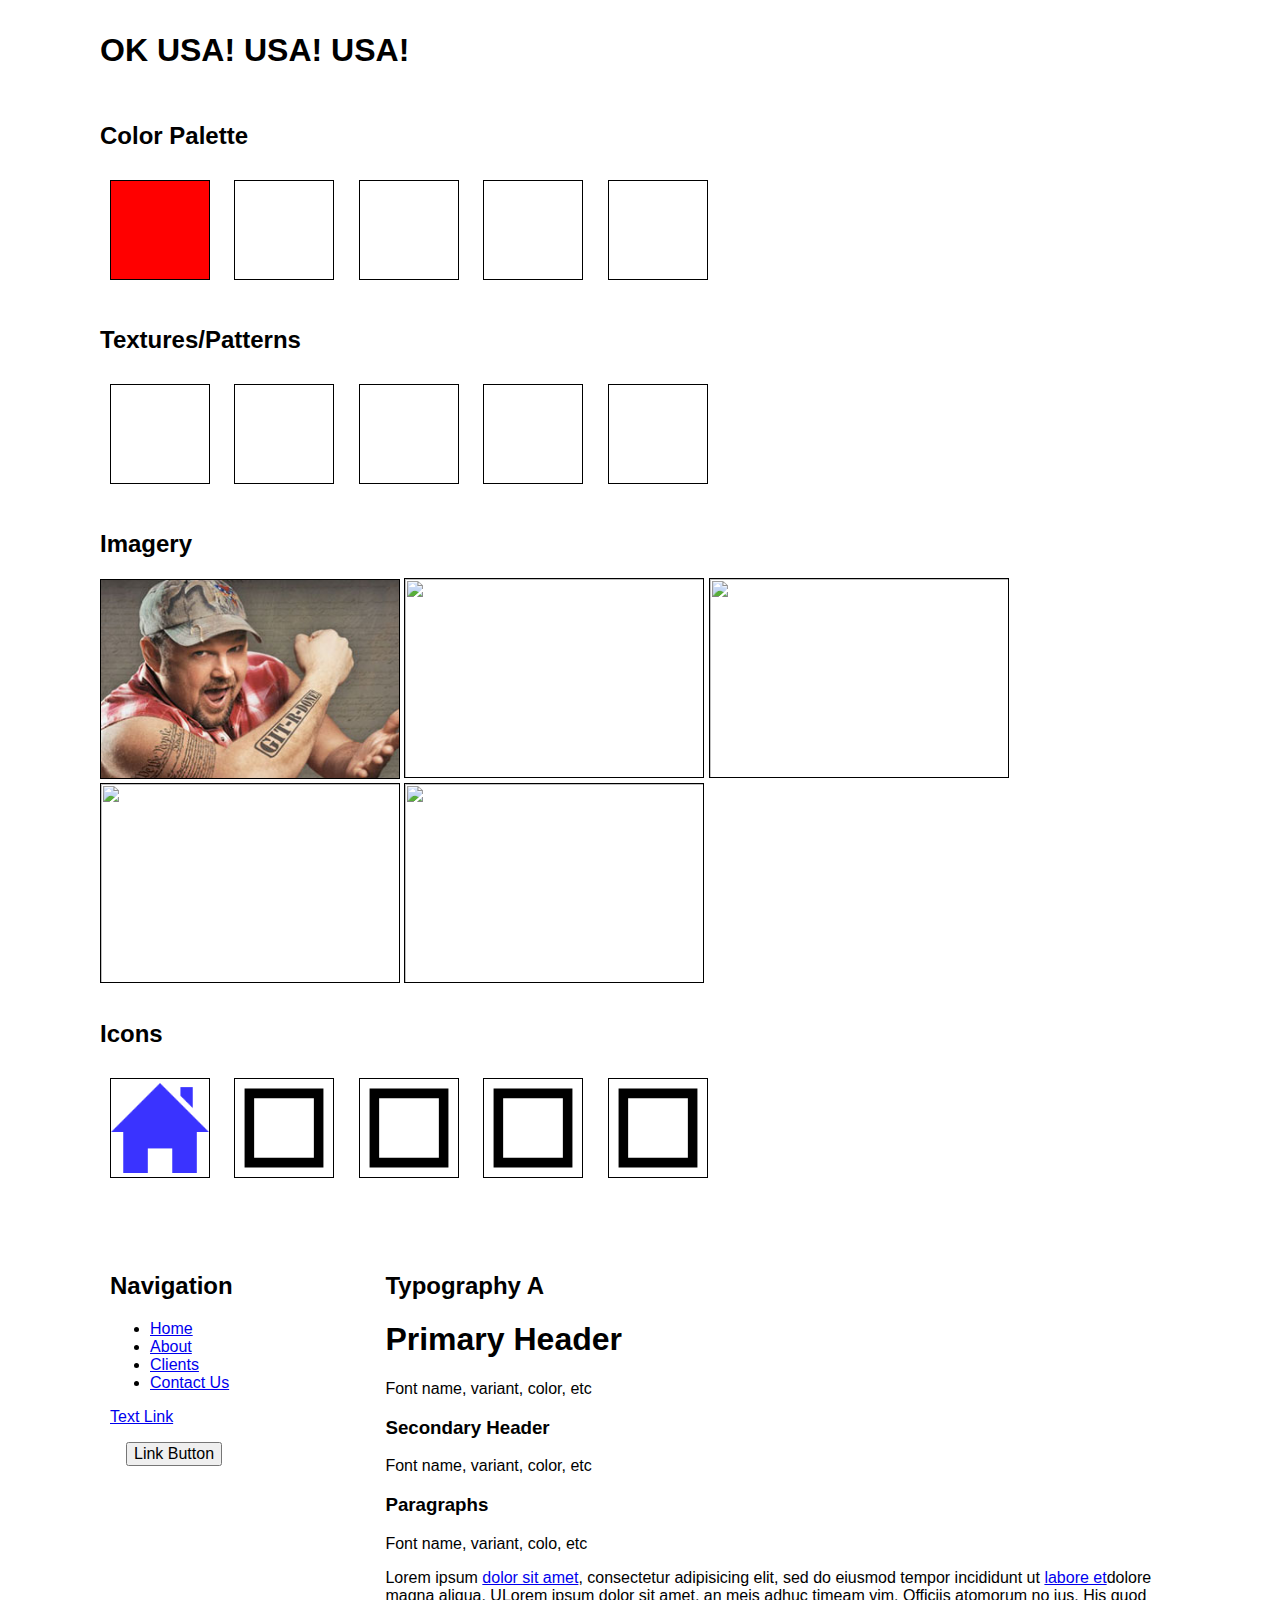
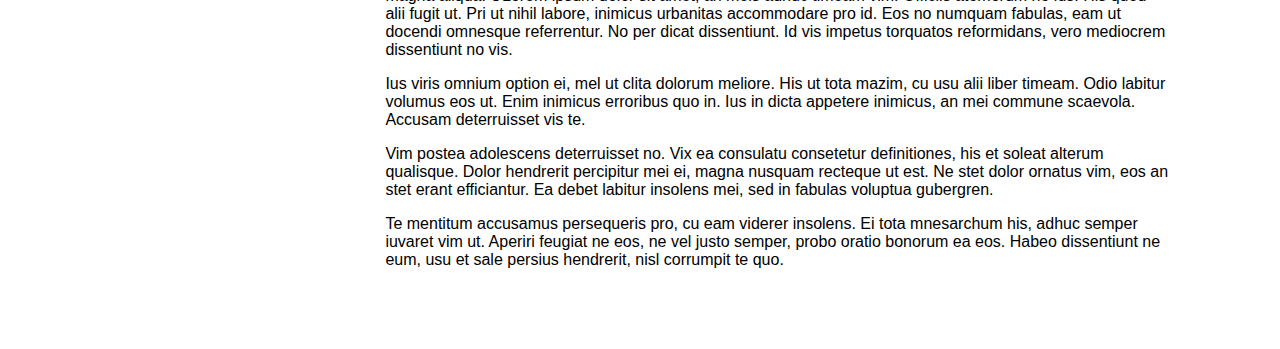
==== style-tile/index.html @ 353f211e "Style-tile" ====
<!doctype html>
<html lang="en">
<head>
  <meta charset="UTF-8" />
  <title>Noe Vivar</title>

	
			
  <link rel="stylesheet" href="css/normalize.css">
  <link rel="stylesheet" href="css/grid.css">	
  <link rel="stylesheet" href="css/tile-template.css"> 			
  <link href="https://fonts.googleapis.com/css?family=Lobster" rel="stylesheet">
  <link rel="stylesheet" href="css/styles.css">	
	
</head>
<body>
	

<!-- Project Info -->
	<section class="grid-container">
		<h1>OK USA! USA! USA!</h1>
	</section>

<!-- 
	Color Palette 
	* Add more colors to palette using: 
-->
	<section class="grid-container">
		<h2>Color Palette</h2>
		<div class="color-1"></div>
		<div class="color-2"></div>
		<div class="color-3"></div>
		<div class="color-4"></div>
		<div class="color-5"></div>		
	</section>

<!-- 
	Textues & Patterns 
	* Add more textures or patterns
-->
	<section class="grid-container">
		<h2>Textures/Patterns</h2>
		<div class="pattern-1"></div>
		<div class="pattern-2"></div>
		<div class="pattern-3"></div>
		<div class="pattern-4"></div>
		<div class="pattern-5"></div>
	</section>

<!-- 
	Imagery
-->
	<section class="grid-container">
		<h2>Imagery</h2>
		<div class="imagery-1">
<img src="img/LarryTheCableGuy.jpg" alt="">
		</div>
		<div class="imagery-2">
			<img src="http://placehold.it/300x200">
		</div>
		<div class="imagery-3">
			<img src="http://placehold.it/300x200">
		</div>
		<div class="imagery-4">
			<img src="http://placehold.it/300x200">
		</div>
		<div class="imagery-5">
			<img src="http://placehold.it/300x200">
		</div>
	</section>

<!-- 
	Icons
-->
	<section class="grid-container">
		<h2>Icons</h2>
		<div class="icon-1">
			<img src="img/home.png">
		</div>
		<div class="icon-2">
			<img src="img/icon-sample.svg">
		</div>
		<div class="icon-3">
			<img src="img/icon-sample.svg">
		</div>
		<div class="icon-4">
			<img src="img/icon-sample.svg">
		</div>
		<div class="icon-5">
			<img src="img/icon-sample.svg">
		</div>
	</section>	

<!-- Navigation -->
<section class="grid-container">
	
<!-- Primary Navigation -->	
	<section class="grid-3">
		<h2>Navigation</h2>
		<nav role='navigation'>
		  <ul>
		    <li><a href="#">Home</a></li>
		    <li><a href="#">About</a></li>
		    <li><a href="#">Clients</a></li>
		    <li><a href="#">Contact Us</a></li>
		  </ul>
		</nav>
		
		<p><a href="#">Text Link</a></p>
		<p><button>Link Button</button></p>

	</section>
		
	<!--  Typography Option 1 -->
	<section class="grid-9">				

		<h2>Typography A</h2>

		<h1>Primary Header</h1>
		<p>Font name, variant, color, etc</p>
		
		<h3>Secondary Header</h3>
		<p>Font name, variant, color, etc</p>
		
		<h3>Paragraphs</h3>
		<p>Font name, variant, colo, etc</p>
			
		<p>Lorem ipsum <a href="#">dolor sit amet</a>, consectetur adipisicing elit, sed do eiusmod
		tempor incididunt ut <a href="#">labore et</a>dolore magna aliqua. ULorem ipsum dolor sit amet, an meis adhuc timeam vim. Officiis atomorum no ius. His quod alii fugit ut. Pri ut nihil labore, inimicus urbanitas accommodare pro id. Eos no numquam fabulas, eam ut docendi omnesque referrentur. No per dicat dissentiunt. Id vis impetus torquatos reformidans, vero mediocrem dissentiunt no vis.
			
		<p>Ius viris omnium option ei, mel ut clita dolorum meliore. His ut tota mazim, cu usu alii liber timeam. Odio labitur volumus eos ut. Enim inimicus erroribus quo in. Ius in dicta appetere inimicus, an mei commune scaevola. Accusam deterruisset vis te.</p>

		<p>Vim postea adolescens deterruisset no. Vix ea consulatu consetetur definitiones, his et soleat alterum qualisque. Dolor hendrerit percipitur mei ei, magna nusquam recteque ut est. Ne stet dolor ornatus vim, eos an stet erant efficiantur. Ea debet labitur insolens mei, sed in fabulas voluptua gubergren.</p>

		<p>Te mentitum accusamus persequeris pro, cu eam viderer insolens. Ei tota mnesarchum his, adhuc semper iuvaret vim ut. Aperiri feugiat ne eos, ne vel justo semper, probo oratio bonorum ea eos. Habeo dissentiunt ne eum, usu et sale persius hendrerit, nisl corrumpit te quo.
		</p>
	</section>



</section>

	
  
</body>
</html>
---- style-tile/css/grid.css ----
/* Global
================================ */

* {
	-webkit-box-sizing: border-box;
	-moz-box-sizing: border-box;
	box-sizing: border-box;
}


.grid-container {
	padding-left: 10px;
	padding-right: 10px;
	margin-left: auto;
	margin-right: auto;
}
img {
	width: 100%;
}

/* Media Queries
================================ */

@media (min-width: 1px) and (max-width: 767px)  {
	.grid-container > [class^="grid-"] {
		padding-top: 5px;
		padding-bottom: 5px;
	}
	.hide-mobile {
		display: none;
	}
}

@media (min-width: 768px) {

	/* Columns
	================================ */

	.grid-container > [class^="grid-"] {
		float: left;
		min-height: 1px;
		padding-left: 10px;
		padding-right: 10px;
		margin-left: 2%;
	}
	.grid-container > [class^="grid-"]:first-child {
		margin-left: 0;
	}
	.grid-container > [class^="grid-"]:last-child {
		float: right;
	}

	/* Columns are 65px wide, with 20px gutters
	=========================================== */

	.grid-1 {
		width: 6.5%;
	}
	.grid-2 {
		width: 15%;
	}
	.grid-3 {
		width: 23.5%;
	}
	.grid-4 {
		width: 32%;
	}
	.grid-5 {
		width: 40.5%;
	}
	.grid-6 {
		width: 49%;
	}
	.grid-7 {
		width: 57.5%;
	}
	.grid-8 {
		width: 66%;
	}
	.grid-9 {
		width: 74.5%;
	}
	.grid-10 {
		width: 83%;
	}
	.grid-11 {
		width: 91.5%;
	}
	.grid-12 {
		width: 100%;
	}

	/* Clearfix
	================================ */

	.grid-container:after,
	.group:after {
	  content: " ";
	  display: table;
	  clear: both;
	}
}
@media (min-width: 1200px) {
	.grid-container {
		max-width: 1100px;
	}
}
---- style-tile/css/tile-template.css ----
/* Boxes */
.color-1,
.color-2,
.color-3,
.color-4,
.color-5,
.pattern-1,
.pattern-2,
.pattern-3,
.pattern-4,
.pattern-5,
.icon-1,
.icon-2,
.icon-3,
.icon-4,
.icon-5 {
	border: 1px solid #000;
	display: inline-block;
	margin: 10px;
	height: 100px;
	width: 100px;
}

.imagery-1 img,
.imagery-2 img,
.imagery-3 img,
.imagery-4 img,
.imagery-5 img {
	border: 1px solid #000;
	height: 200px;
	width: 300px;
}

.imagery-1, 
.imagery-2, 
.imagery-3, 
.imagery-4, 
.imagery-5 {
	display: inline-block;
} 

section	{
	margin: 2em 0;
	position: relative;
}

.label {
	background: rgba(131,131,131,.5);
	color: #fff;
	padding: .5em;
	position: absolute;
	left: -60px;
	top: -30px;	
}

/* Forms & Tables */
td {
	border: 1px solid #000;
	padding: .5em;
}

label, input, button {
	display: block;
	margin: 1em;
}

/* Figure */
figure {
	border: 1px solid #000;
	padding: 1em;
}

/*******************************/
/* DO NOT EDIT BELOW THIS LINE */
/*******************************/
---- style-tile/css/styles.css ----
/***************/
/* YOUR STYLES */
/***************/

/* Color Palette */
.color-1{
    background: red;
}
color-2{
    background: blue;
}
color-3{
    background: white;
}
/* Textures or Patterns*/
.pattern-1 {
    background: url("../img/flag.png)";
}

/* Imagery */


/* Icons */


/* Navigation */
a:link,
a:visited {
    color: blue;
    text-transform: uppercase;
}

a:hover {
    background: red;
    margin-left: 10px;
}

a:active {
    color: white;
    background: blue;
}
/* Typography */
font-family: 'Lobster', cursive;
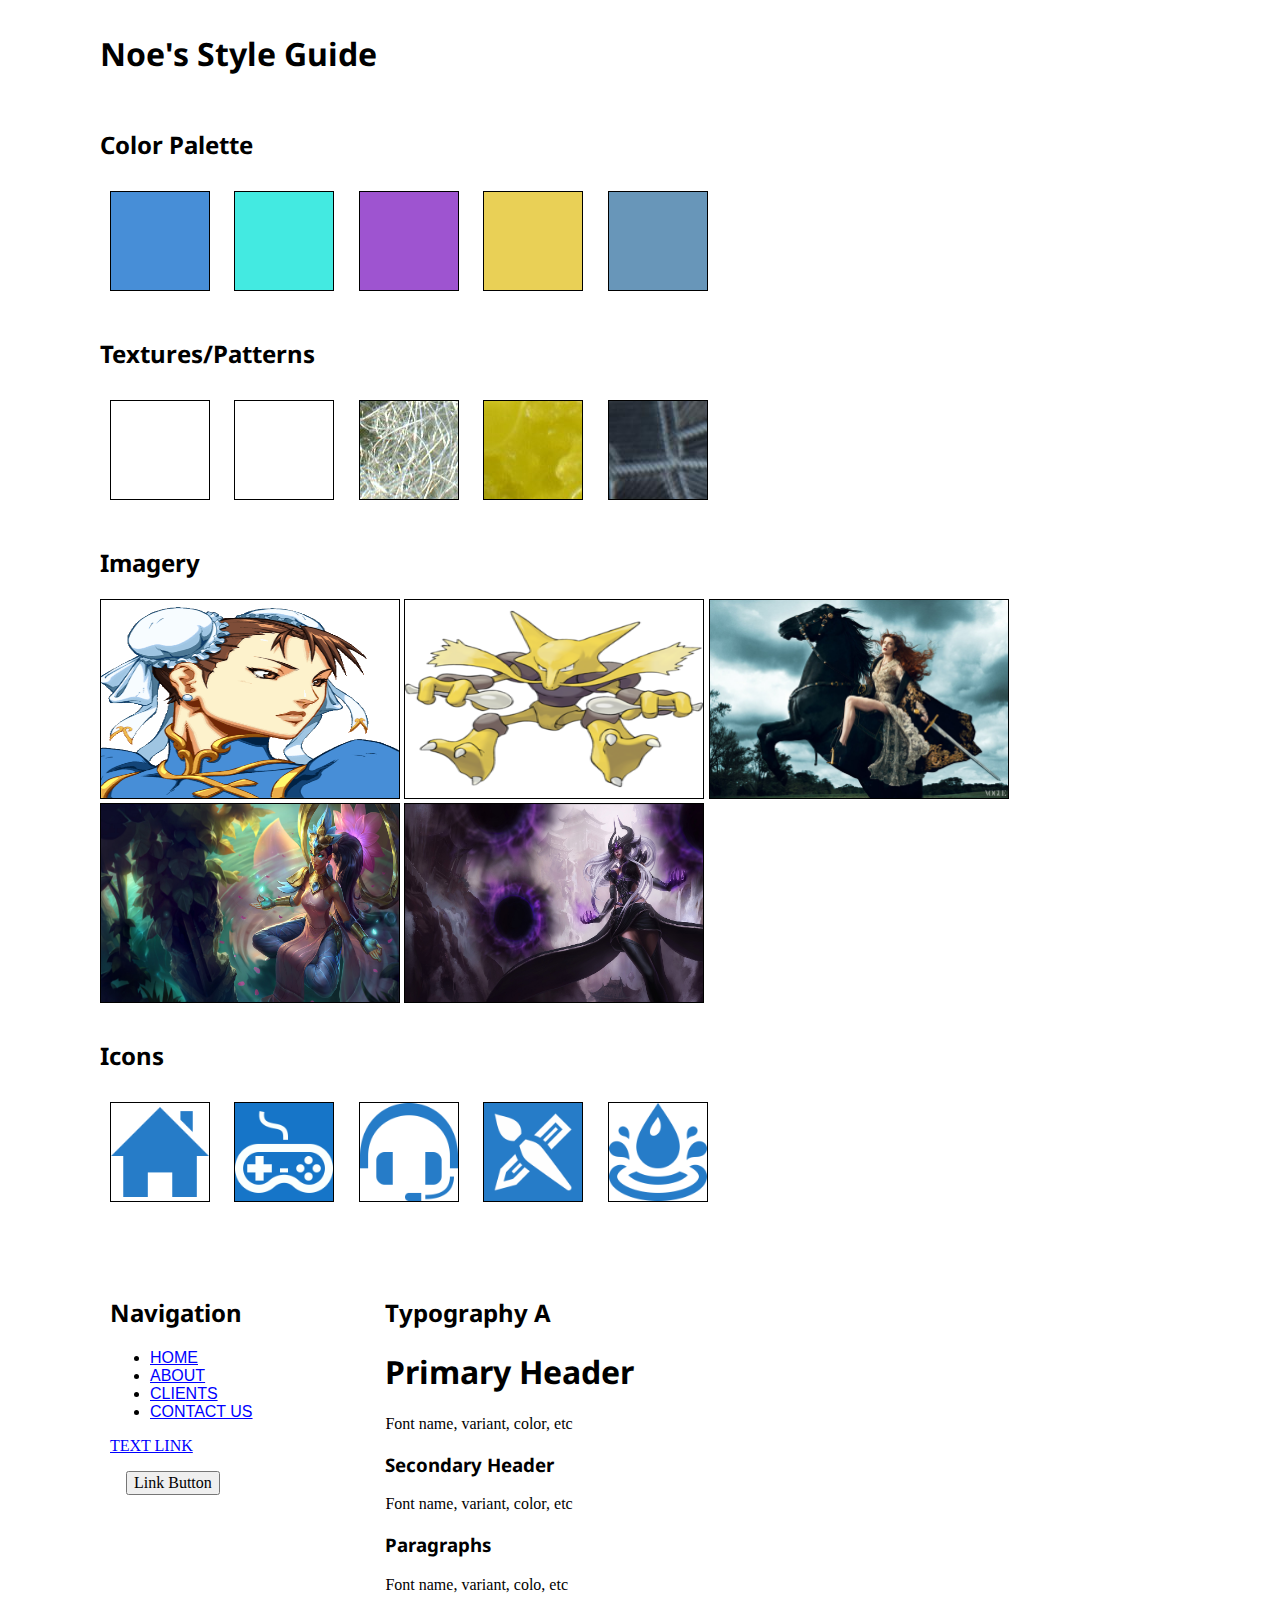
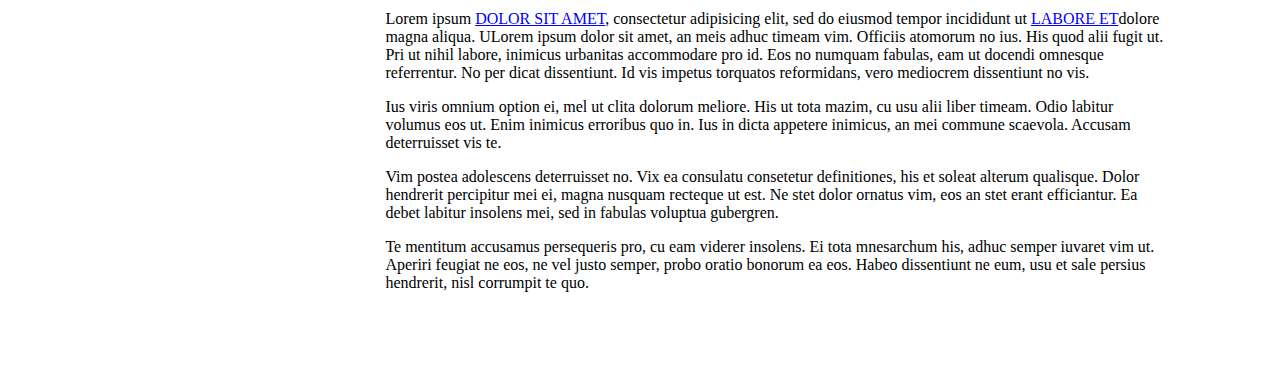
==== commit de235185: "style tile revised" ====
--- a/style-tile/index.html
+++ b/style-tile/index.html
@@ -9,7 +9,7 @@
   <link rel="stylesheet" href="css/normalize.css">
   <link rel="stylesheet" href="css/grid.css">	
   <link rel="stylesheet" href="css/tile-template.css"> 			
-  <link href="https://fonts.googleapis.com/css?family=Lobster" rel="stylesheet">
+  <link href="https://fonts.googleapis.com/css?family=Noto+Sans" rel="stylesheet">
   <link rel="stylesheet" href="css/styles.css">	
 	
 </head>
@@ -18,7 +18,7 @@
 
 <!-- Project Info -->
 	<section class="grid-container">
-		<h1>OK USA! USA! USA!</h1>
+		<h1>Noe's Style Guide</h1>
 	</section>
 
 <!-- 
@@ -53,19 +53,19 @@
 	<section class="grid-container">
 		<h2>Imagery</h2>
 		<div class="imagery-1">
-<img src="img/LarryTheCableGuy.jpg" alt="">
+            <img src="img/chun-li.gif">
 		</div>
 		<div class="imagery-2">
-			<img src="http://placehold.it/300x200">
+			<img src="img/alakazam.png">
 		</div>
 		<div class="imagery-3">
-			<img src="http://placehold.it/300x200">
+			<img src="img/florence.jpg">
 		</div>
 		<div class="imagery-4">
-			<img src="http://placehold.it/300x200">
+			<img src="img/karma.jpg">
 		</div>
 		<div class="imagery-5">
-			<img src="http://placehold.it/300x200">
+			<img src="img/syndra.jpg">
 		</div>
 	</section>
 
@@ -75,19 +75,19 @@
 	<section class="grid-container">
 		<h2>Icons</h2>
 		<div class="icon-1">
-			<img src="img/home.png">
+			<img src="img/homepage.png">
 		</div>
 		<div class="icon-2">
-			<img src="img/icon-sample.svg">
+			<img src="img/gamepad.png">
 		</div>
 		<div class="icon-3">
-			<img src="img/icon-sample.svg">
+			<img src="img/music.png">
 		</div>
 		<div class="icon-4">
-			<img src="img/icon-sample.svg">
+			<img src="img/brush.png">
 		</div>
 		<div class="icon-5">
-			<img src="img/icon-sample.svg">
+			<img src="img/waterdrop.png">
 		</div>
 	</section>	
 
@@ -113,7 +113,6 @@
 		
 	<!--  Typography Option 1 -->
 	<section class="grid-9">				
-
 		<h2>Typography A</h2>
 
 		<h1>Primary Header</h1>
--- a/style-tile/css/styles.css
+++ b/style-tile/css/styles.css
@@ -4,17 +4,36 @@
 
 /* Color Palette */
 .color-1{
-    background: red;
+    background: #478ed7;
 }
-color-2{
-    background: blue;
+.color-2{
+    background: #43eae1;
 }
-color-3{
-    background: white;
+.color-3{
+    background: #9e54d0;
 }
+.color-4{
+    background: #e9d056;
+}
+.color-5{
+    background: #6896b9;
+}
+
 /* Textures or Patterns*/
-.pattern-1 {
-    background: url("../img/flag.png)";
+.pattern-1{
+    background: url(../img/black_shirt.jpg)
+}
+.pattern-2{
+    background: url(../img/white_paper.jpg)
+}
+.pattern-3{
+    background: url(../img/fuzz.jpg)
+}
+.pattern-4{
+    background: url(../img/lemon_bread.jpg)
+}
+.pattern-5{
+    background: url(../img/tile.jpg)
 }
 
 /* Imagery */
@@ -31,8 +50,8 @@
 }
 
 a:hover {
-    background: red;
-    margin-left: 10px;
+    background: yellow;
+    margin-left: 5px;
 }
 
 a:active {
@@ -40,5 +59,15 @@
     background: blue;
 }
 /* Typography */
-font-family: 'Lobster', cursive;
+h1{
+    font-family: 'Noto Sans', sans-serif;
+}
+h2{font-family: 'Noto Sans', sans-serif;}
 
+h3{
+    font-family: 'Noto Sans', sans-serif;
+}
+
+p{
+    font-family: 'Mate', serif;
+}
